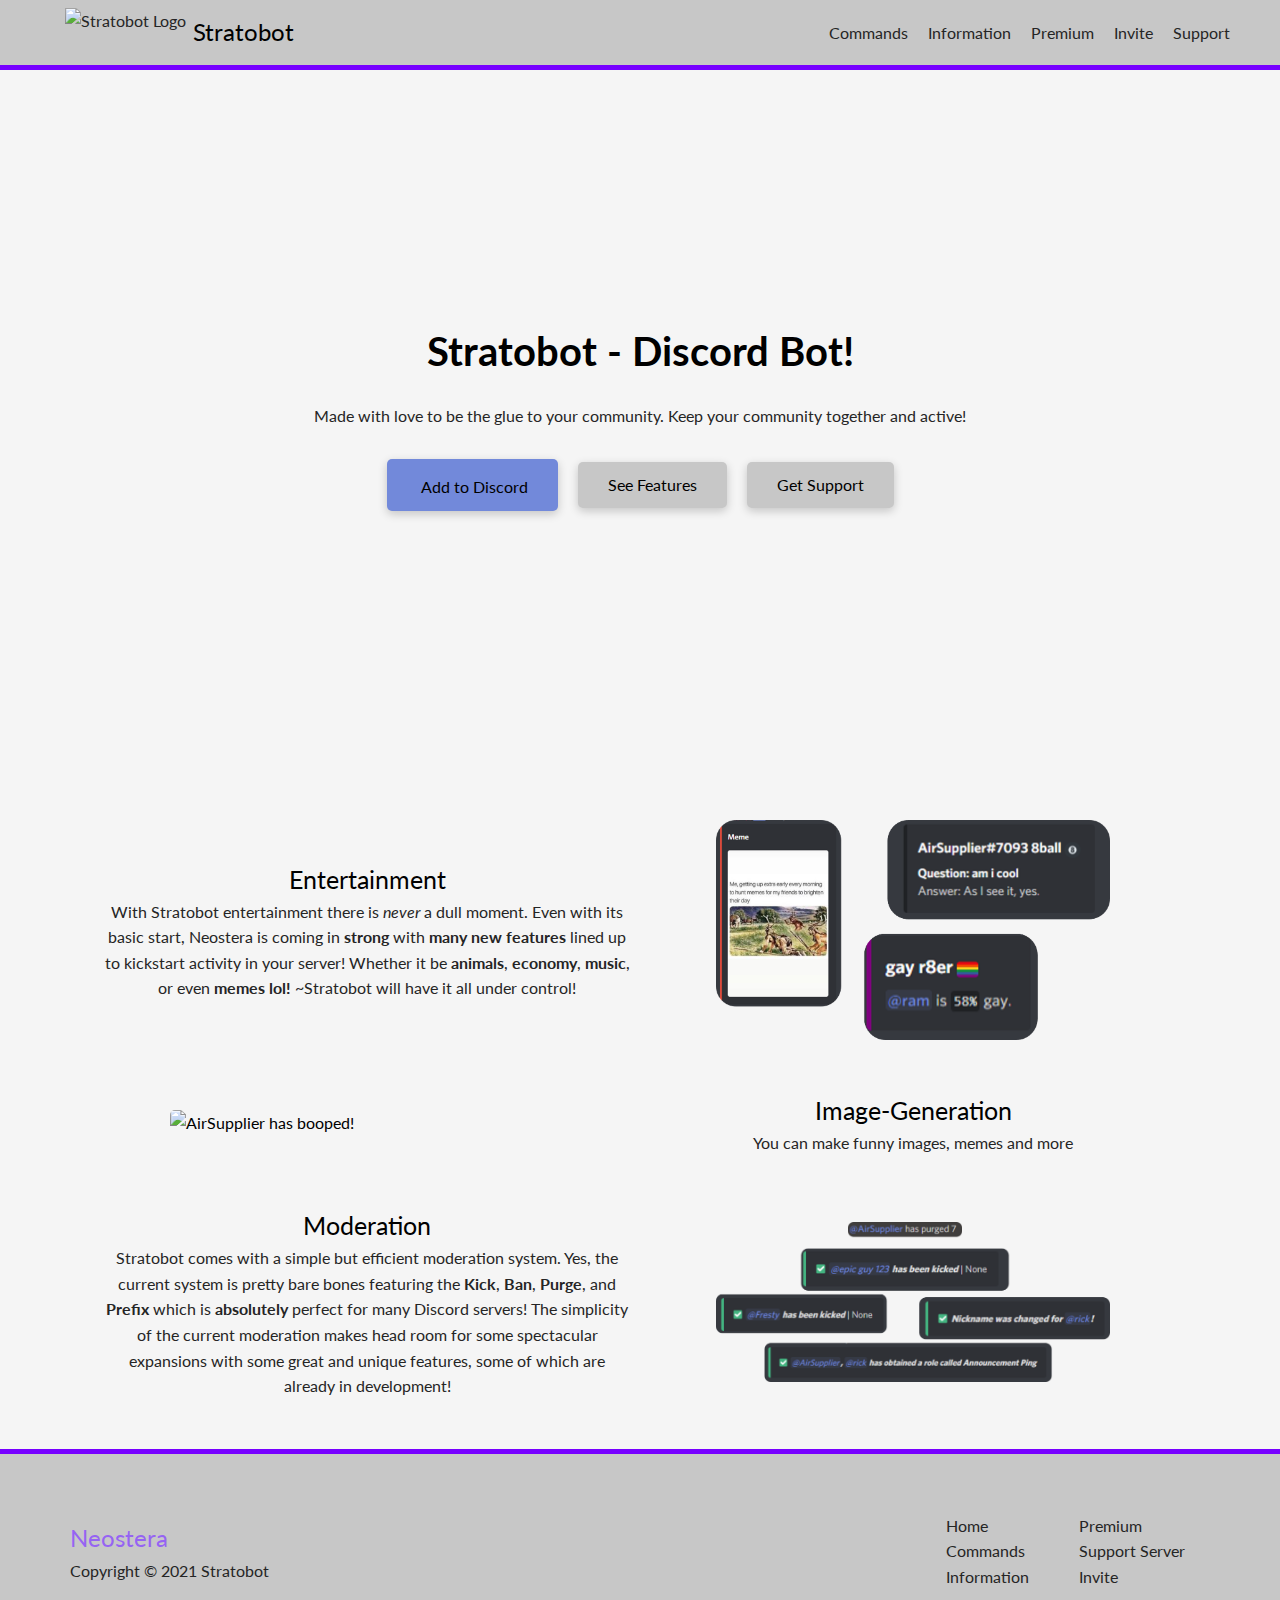
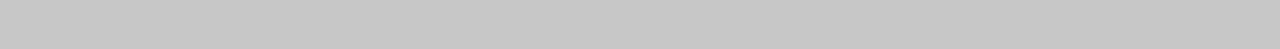
==== index.html @ 765f02e2 "Update index.html" ====
<!DOCTYPE html>
<html lang='en'>

<head>
    <meta data-n-head='ssr' charset="utf-8">
    <meta data-n-head='ssr' name="viewport" content="width=device-width, initial-scale=1.0">

    <!-- Head Information -->
    <title>stratobot - Discord Bot!</title>
    <link data-n-head='ssr' rel='icon' type='image/x-icon' href='stars/star_purple.png'>

    <!-- Styles -->
    <link type='text/css' rel='stylesheet' href='styles/utilities.css'>
    <link type='text/css' rel='stylesheet' href='styles/common.css'>
    <link type='text/css' rel='stylesheet' href='styles/index.css'>

    <!-- Font Awesome -->
    <link rel="stylesheet" href="https://cdnjs.cloudflare.com/ajax/libs/font-awesome/5.15.1/css/all.min.css"
        integrity="sha512-+4zCK9k+qNFUR5X+cKL9EIR+ZOhtIloNl9GIKS57V1MyNsYpYcUrUeQc9vNfzsWfV28IaLL3i96P9sdNyeRssA=="
        crossorigin="anonymous">

    <!-- Meta -->
    <meta data-n-head='ssr' data-hid='theme-color' name='theme-color' content='#FFF000'>
    <meta data-n-head='ssr' data-hid='og:type' name='og:type' content='website'>
    <meta data-n-head='ssr' data-hid='og:title' name='og:title' content='Stratobot - Discord Bot!'>
    <meta data-n-head='ssr' data-hid='og:url' name='og:url' content='https://stratobot.github.io'>
    <meta data-n-head='ssr' data-hid='og:image' name='og:image'
        content='https://stratobot.github.io/stars/star_purple.png'>
    <meta data-n-head='ssr' data-hid='description' name='description'
        content='Stratobot is a multi-purpose discord bot. Built with love and entertainment in mind to keep your discord members busy and active. But it does not stop there...'>
    <meta data-n-head='ssr' data-hid='og:description' name='og:description'
        content='Stratobot is a multi-purpose discord bot. Built with love and entertainment in mind to keep your discord members busy and active. But it does not stop there...'>

</head>

<body style='background-color: #f5f5f5'>
    <!-- Preloader -->

    <body class='preload'></body>

    <!-- Header -->
    <div class='navbar'>
        <div class='container full flex'>
            <a href='/' class='logo flex'>
                <img src='assets/star_purple' alt='Stratobot Logo'>
                <p class='title'>Stratobot</p>
            </a>
            <nav>
                <ul>
                    <li><a class='button' href='docs'><span>Commands</span></a></li>
                    <li><a class='button' href='info'><span>Information</span></a></li>
                    <li><a class='button' href='premium' target ="_blank"><span>Premium</span></a></li>
                    <li><a class='button' href='invite'><span>Invite</span></a></li>
                    <li><a class='button' href='support'><span>Support</span></a></li>
                </ul>
            </nav>
        </div>
    </div>

    <!-- Showcase -->
    <div class='showcase'>
        <div class='container flex'>
            <div class='showcase-text'>
                <h1>Stratobot - Discord Bot!</h1>
                <p>Made with love to be the glue to your community. Keep your community together and active!</p>
                <div class='buttons flex'>
                    <a class='button btn btn-blurple' href='invite.html'><span><i class="fab fa-discord fa-2x"></i> Add
                            to Discord</span></a>
                    <a class='button btn' href='#features'><span>See Features </span></a>
                    <a class='button btn' href='support'><span>Get Support</span></a>
                </div>
            </div>
        </div>
    </div>
    <!-- Features -->
    <div id='features' class='features'>
        <div class='container grid'>
            <div>
                <h3>Entertainment</h3>
                <p>With Stratobot entertainment there is <i>never</i> a dull moment. Even with its basic start, Neostera is
                    coming in <b>strong</b> with <b>many new features</b> lined up to kickstart activity in your server! Whether it be
                    <b>animals</b>, <b>economy</b>, <b>music</b>, or even <b>memes lol!</b> ~Stratobot will have it all under control!</p>
            </div>
            <img src='assets/entertainment.png' alt='e'>
        </div>
    </div>

    <div class='features'>
        <div class='container grid'>
            <img class='desktop' src='assets/imagegeneration.png' alt='AirSupplier has booped!'>
            <div>
                <h3>Image-Generation</h3>
                <p>You can make funny images, memes and more</p>
            </div>
            <img class='mobile' src='assets/imagegeneration.png' alt='AirSupplier has booped!'>
        </div>
    </div>

    <div class='features'>
        <div class='container grid'>
            <div>
                <h3>Moderation</h3>
                <p>Stratobot comes with a simple but efficient moderation system. Yes, the current system is pretty bare
                    bones featuring the <b>Kick</b>, <b>Ban</b>, <b>Purge</b>, and <b>Prefix</b> which is <b>absolutely</b> perfect for many Discord servers!
                    The simplicity of the current moderation makes head room for some spectacular expansions with some great and
                    unique features, some of which are already in development!</p>
            </div>
            <img src='assets/moderation.png' alt='some epic moderation commands'>
        </div>
    </div>

    <!-- Footer -->
    <div class='footer'>
        <div class='container full grid'>
            <div class='branding'>
                <h4>Neostera</h4>
                <p>Copyright &copy; 2021 Stratobot</p>
            </div>
            <div class='flex'>
                <div class='footernav'>
                    <ul>
                        <li><a class='button' href='/'><span>Home</span></a></li>
                        <li><a class='button' href='docs'><span>Commands</span></a></li>
                        <li><a class='button' href='info'><span>Information</span></a></li>
                    </ul>
                </div>
                <div class='footernav'>
                    <ul>
                        <li><a class='button' href='premium' target ="_blank"><span>Premium</span></a></li>
                        <li><a class='button' href='support'><span>Support Server</span></a></li>
                        <li><a class='button' href='invite'><span>Invite</span></a></li>
                    </ul>
                </div>
            </div>
        </div>
    </div>
    <!-- Scripts -->
    <script>$(window).load(function () { 'body'.removeClass('.preload'); });</script>
</body>

</html>
---- styles/utilities.css ----
/* Text */
ul,
li {
	list-style-type: none;
}

a,
p {
	text-decoration: none;
	color: var(--grey-text);
}

pre {
	background: #26292e;
	padding: 1px 5px;
	margin: 0 5px;
	border-radius: 5px;
	color: #f75f54;
	border: #000000 1px solid;
	font-family: 'Courier New', monospace;
	white-space: pre-wrap;
}

/* Scroll Bar */
::-webkit-scrollbar {
	width: 12px;
	height: 8px;
	border: 2px solid transparent;
	background-clip: padding-box;
	-webkit-border-radius: 100px;
	background-color: rgba(0, 0, 0, 0.1);
}

::-webkit-scrollbar-corner {
	background-color: transparent;
}

::-webkit-scrollbar-track {
	border: 3px solid transparent;
}

::-webkit-scrollbar-thumb {
	width: 10px;
	background: #202024;
	background-clip: padding-box;
	-webkit-border-radius: 100px;
	border: 2px solid transparent;
}

::-webkit-scrollbar-thumb:hover {
	width: 10px;
	background: #19191c;
	background-clip: padding-box;
	-webkit-border-radius: 100px;
	border: 2px solid transparent;
}

/* Containers */
.container {
	max-width: 90%;
	margin: 0 auto;
	overflow: auto;
	padding: 0 40px;
}

.full {
	max-width: 100%;
}

/* Grid */
.grid {
	height: 100%;
	display: grid;
	grid-gap: 20px;
	align-items: center;
	justify-content: center;
	grid-template-columns: repeat(2, 1fr);
}

grid-5 {
	grid-template-columns: repeat(5, 1fr);
}

/* Flex */
.flex {
	display: flex;
	justify-content: center;
	align-items: center;
	height: 100%;
}

/* Cards */
.card {
	background-color: var(--secondary-color);
	border-radius: 10px;
	box-shadow: 0 3px 10px rgba(0, 0, 0, 0.2);
	padding: 20px;
	margin: 10px;
	width: auto;
}
---- styles/common.css ----
/* Imports */
@import url('https://fonts.googleapis.com/css2?family=Lato&display=swap');

/* Body */
:root {
    --primary-color: #ececec;
	--secondary-color: #c7c7c7;
	--grey-text: #252525;
    --error-color: #ff0000;
    --purple: #7700ff;
    --light-purple: #9663f3 ;
}

* {
    font-family: 'Lato', sans-serif;
    box-sizing: border-box;
    padding: 0px;
    margin: 0px;
}

html {
    scroll-behavior: smooth;
    max-width: 100%;
    overflow-x: hidden;
}

body {
    background-color: var(--primary-color);
    line-height: 1.6;
    color: #000000;
    max-width: 100%;
    overflow-x: hidden;
}

/* Buttons */
.btn {
    border: none;
    margin: 10px;
    color: #000000;
    cursor: pointer;
    font-size: 16px;
    padding: 10px 30px;
    border-radius: 5px;
    display: inline-block;
    background-color: var(--secondary-color);
    box-shadow: 0 3px 10px rgba(0, 0, 0, 0.2);
    transition: all 0.5s;
}

.btn-blurple {
    background-color: #7289DA;
}

.btn i {
    top: 3px;
    font-size: 125%;
    margin: 0 4px 0 0;
    position: relative;
}

/* Nav Bar */
.navbar {
    color: #000000;
    height: 70px;
    font-weight: 400;
    background-color: var(--secondary-color);
    border-bottom: var(--purple) 5px solid;
}

.navbar ul {
    display: flex;
}

.navbar a {
    color: var(--grey-text);
    padding: 10px;
    margin: 0;
    padding: 0 10px;
}

.navbar a:hover {
    color: #000000;
}

.navbar .currentPage,
.navbar .currentPage:hover {
    color: var(--light-purple);
}

.navbar .flex {
    justify-content: space-between;
} 

.navbar .logo {
    margin: 0 10px;
}

.navbar .logo img {
    height: 75%;
    margin: auto 5px;
}

.navbar .logo p {
    font-weight: 400;
    font-size: 1.5rem;
    padding: 0 2px;
    color: #000000;
}

/* Footer */
.footer {
    border-top: var(--purple) 5px solid;
    padding: 30px;
    height: 200px;
    background-color: var(--secondary-color);
}

.footer h4 {
    color: var(--light-purple);
    font-weight: 400;
    font-size: 1.5rem;
}

.footer .flex {
    justify-content: flex-end;
}

.footer .footernav {
    margin: 0 25px;
}

.footernav a:hover {
    color: #000000;
}

/* Animations */
.button span {
    cursor: pointer;
    display: inline-block;
    position: relative;
    transition: 0.5s
}

.button span:after {
    font-size: 25px;
    content: '\00bb';
    position: absolute;
    opacity: 0;
    top: -10px;
    right: -20px;
    transition: 0.5s;
}

.button:hover span {
    padding-right: 25px;
}

.button:hover span:after {
    opacity: 1;
    right: 0;
}

/* Responsive */
@media (max-width: 768px) {
    .navbar {
        height: auto;
        font-size: 1.05rem;
    }
    
    .navbar ul {
        margin: 0 0 15px 0;
    }
    
    .navbar .flex {
        flex-direction: column;
    }
    
    .navbar .logo {
        margin: 10px 0 5px 0;
        flex-direction: row;
    }
    
    .navbar .logo p {
        font-size: 1.5rem;
    }
    
    .navbar .logo img {
        height: 50px;
    }
}

@media (max-width: 450px) {
    .navbar {
        justify-content: center;
        width: 100%;
        height: auto;
        font-size: 1rem;
    }
    
    .navbar .logo:active ul{
        display: block;
    }
    
    .navbar ul {
        margin: 0 0 15px 0;
    }
    
    .navbar .flex {
        flex-direction: column;
    }
    
    .navbar ul {
        flex-direction: column;
        align-items: center;
    }
    
    .navbar li {
        margin: 5px 0;
        font-size: 1rem;
    }
    
    .navbar .logo {
        margin: 10px 0 5px 0;
        flex-direction: row;
    }
    
    .navbar .logo p {
        font-size: 1.5rem;
    }
    
    .navbar .logo img {
        height: 50px;
    }
    
    .footer {
        height: auto;
    }
    
    .footer .branding p,
    .footer .branding h4 {
        text-align: center;
    }
    
    .footer .grid {
        grid-template-columns: 1fr;
		grid-template-rows: 1fr; 
    }
    
    .footer .flex {
        width: 100%;
        flex-direction: column;
    }
    
    .footer .flex ul {
        text-align: center;;=
    }
    
    .footer li {
        margin: 5px 0;
    }
}
---- styles/index.css ----
/* Showcase */
.showcase {
	height: 700px;
	position: relative;
}

.showcase h1 {
	font-size: 40px;
	position: center;
	text-align: center;
}

.showcase p {
	margin: 20px 0;
	text-align: center;
}

.showcase .flex {
	overflow: visible;
	justify-content: center;
}

/* Panels */
.features {
	height: auto 500px;
	margin: 50px 0;
}

.features h3 {
	text-align: center;
	font-size: 25px;
	font-weight: 400;
}

.features p {
	text-align: center;
}

.features img {
	border-radius: 5px;
	justify-self: center;
	width: 75%;
}

.mobile {
	display: none;
}

/* Tablet Responsive */
@media (max-width: 768px) {
	.features img {
		width: 100%;
	}
}

@media (max-width: 450px) {
	.showcase {
		height: 450px;
	}

	.showcase .buttons {
		flex-direction: column;
	}

	.showcase h1 {
		font-size: 25px;
	}

	.showcase p {
		font-size: 14px;
	}

	.showcase a {
		width: 100%;
		text-align: center;
	}

	.features .grid {
		grid-template-columns: 1fr;
		grid-template-rows: 1fr;
	}

	.desktop {
		display: none;
	}

	.mobile {
		display: block;
	}
}
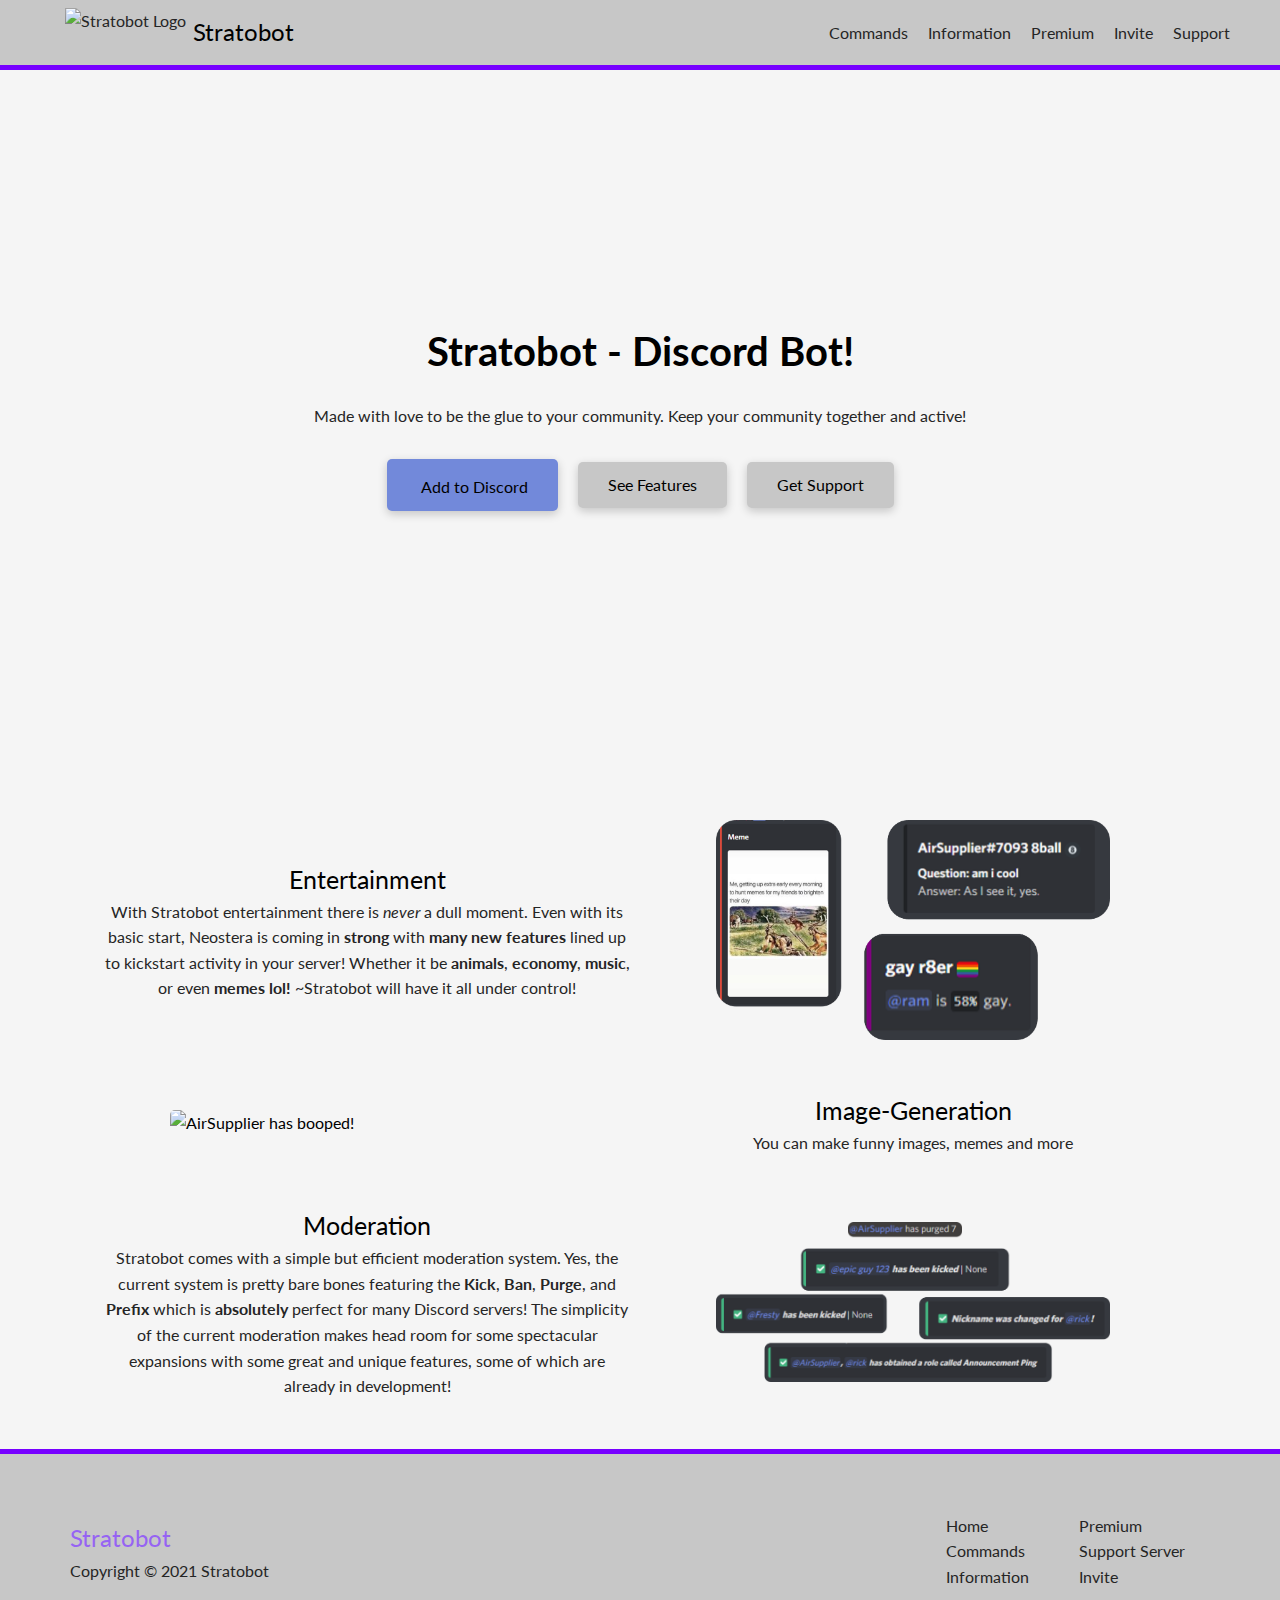
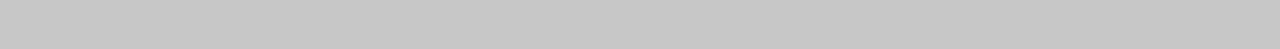
==== commit 66fecac0: "Update index.html" ====
--- a/index.html
+++ b/index.html
@@ -113,7 +113,7 @@
     <div class='footer'>
         <div class='container full grid'>
             <div class='branding'>
-                <h4>Neostera</h4>
+                <h4>Stratobot</h4>
                 <p>Copyright &copy; 2021 Stratobot</p>
             </div>
             <div class='flex'>
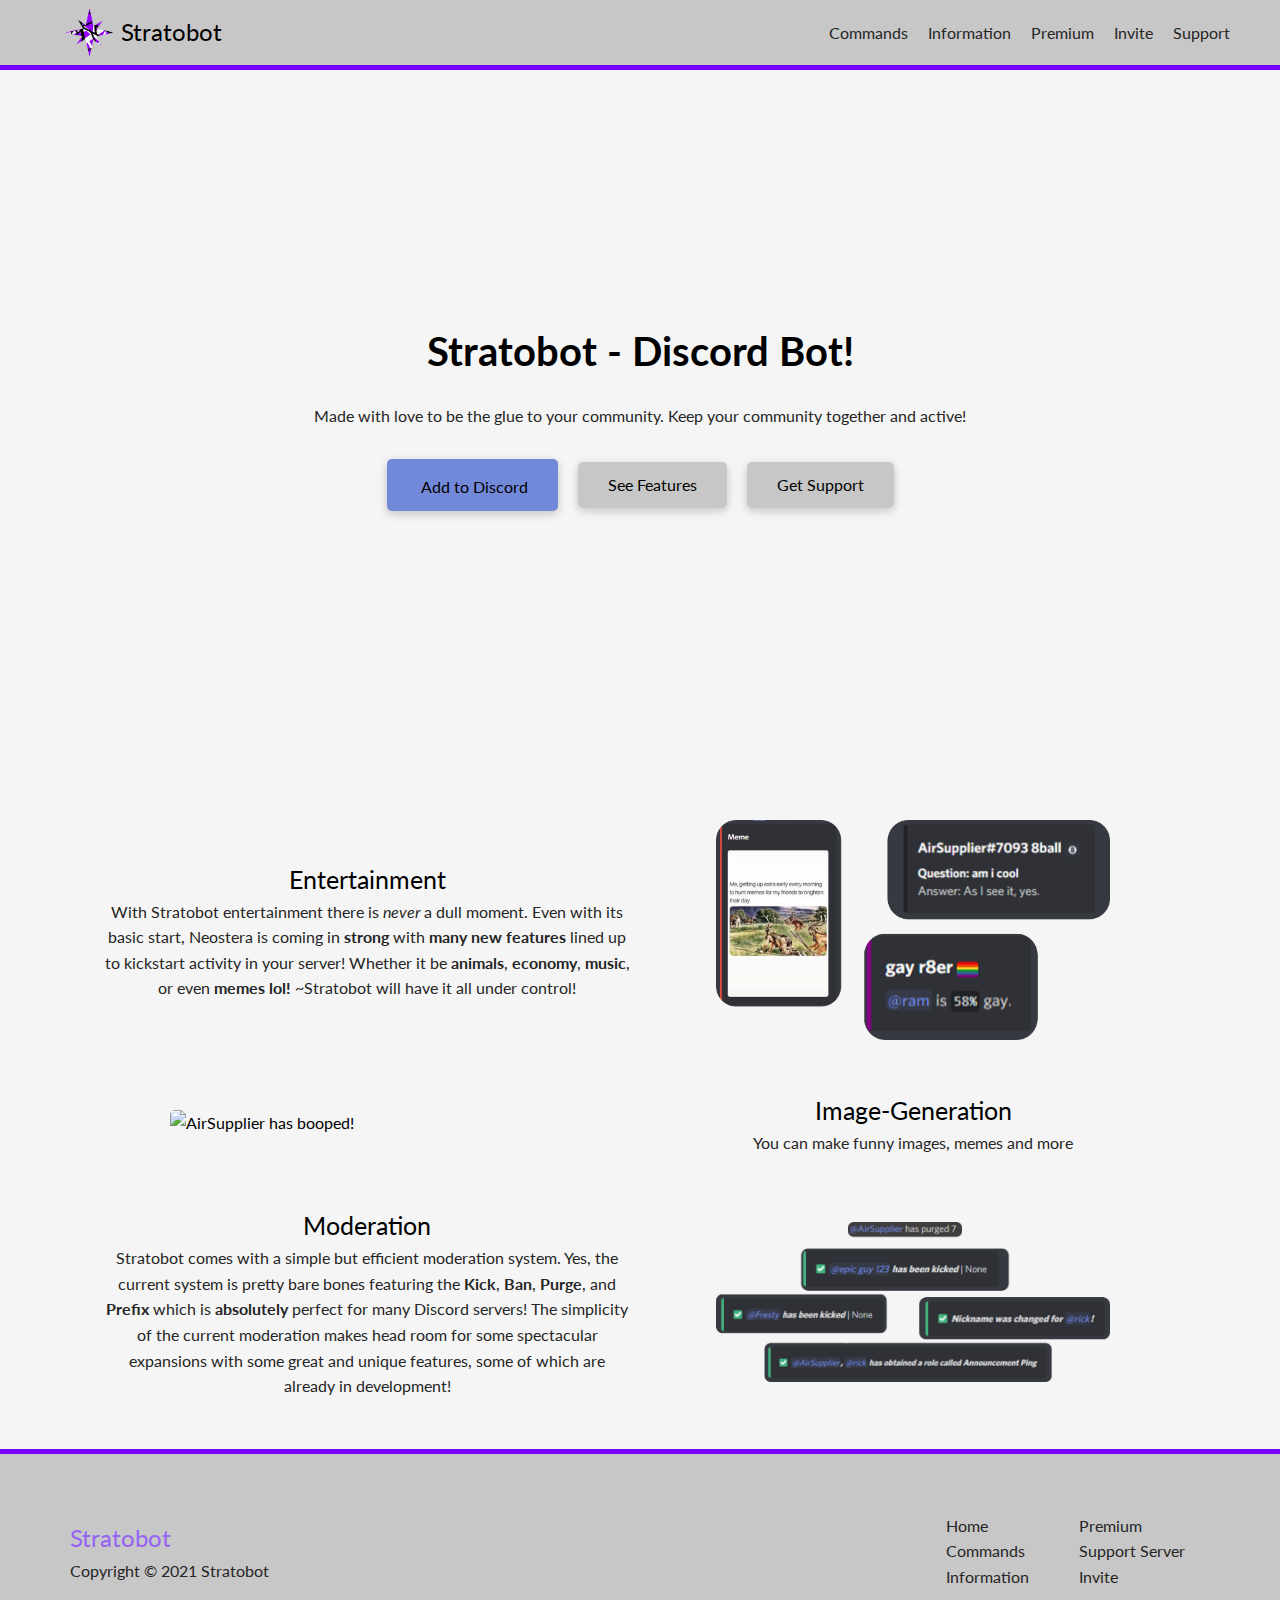
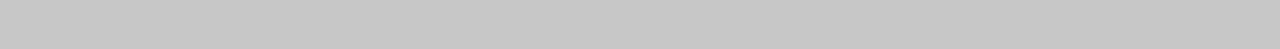
==== commit 5baaed04: "Update index.html" ====
--- a/index.html
+++ b/index.html
@@ -42,7 +42,7 @@
     <div class='navbar'>
         <div class='container full flex'>
             <a href='/' class='logo flex'>
-                <img src='assets/star_purple' alt='Stratobot Logo'>
+                <img src='stars/star_purple.png' alt='Stratobot Logo'>
                 <p class='title'>Stratobot</p>
             </a>
             <nav>
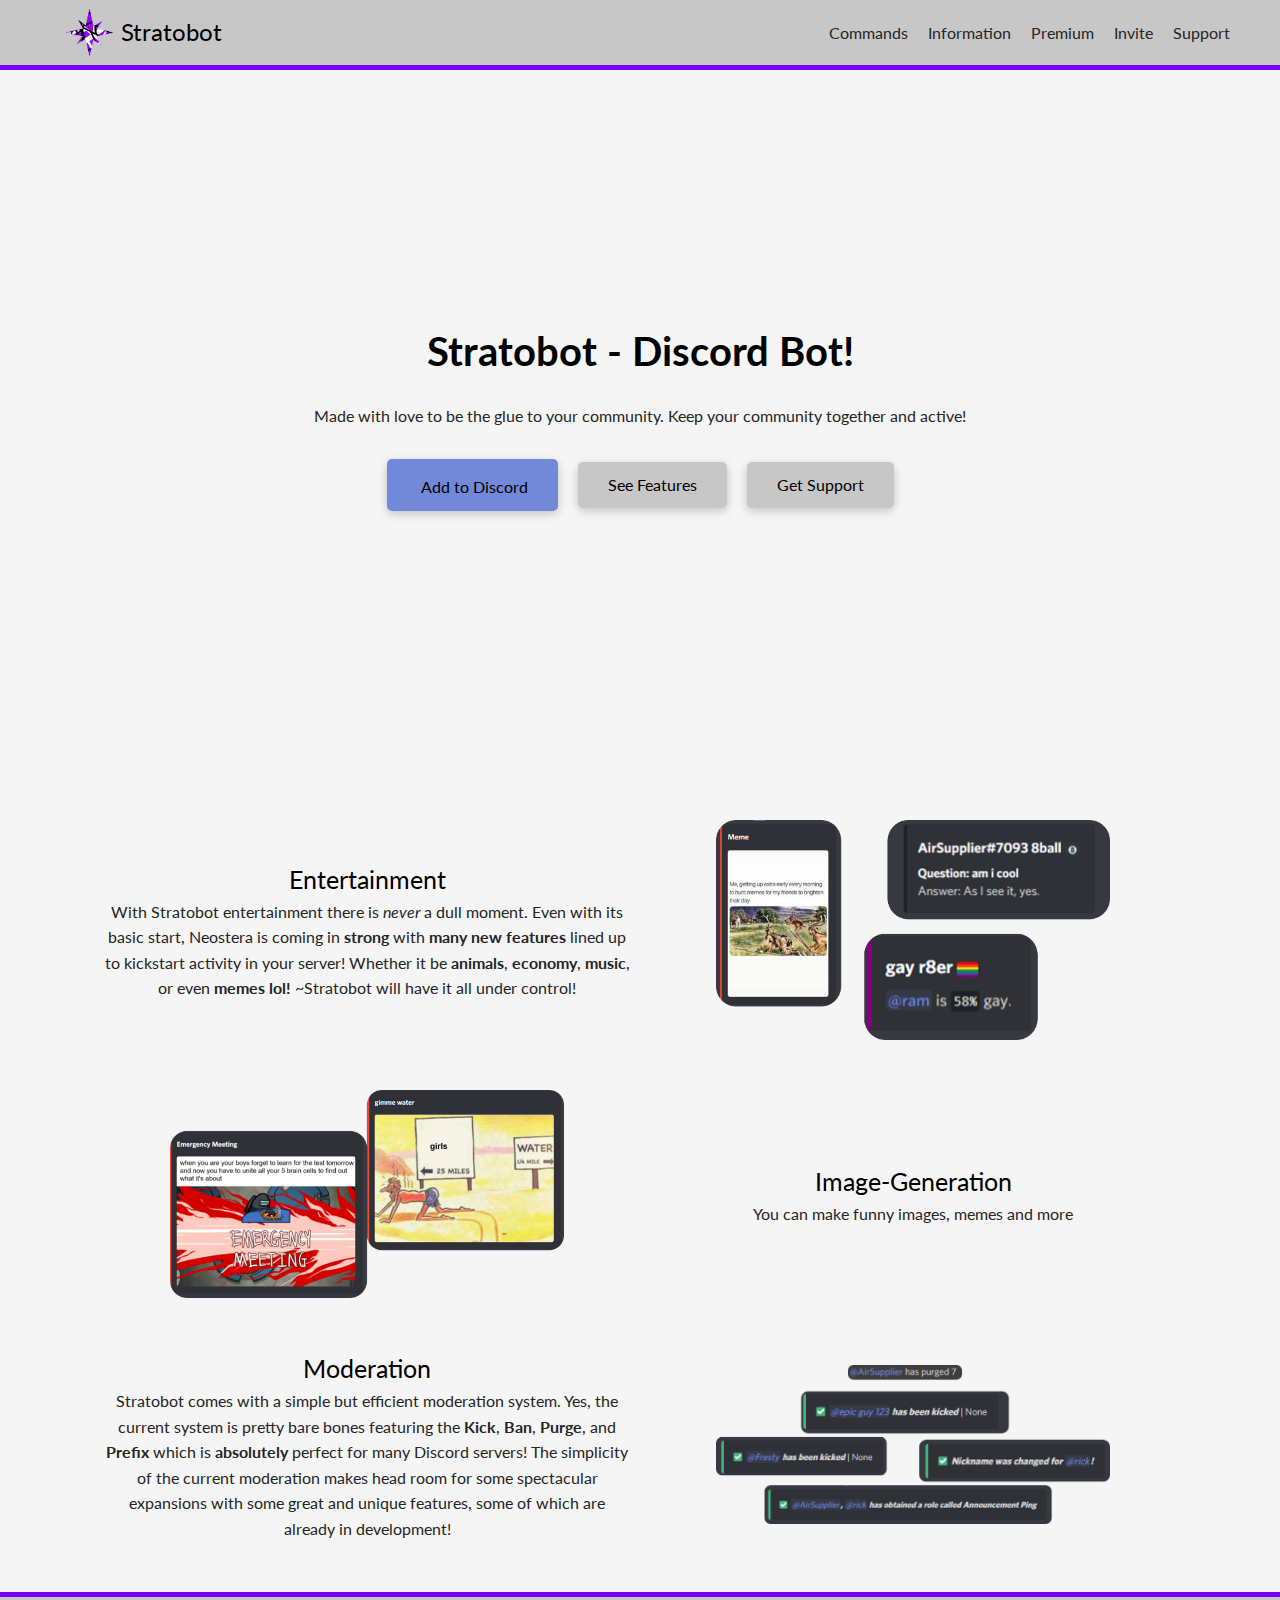
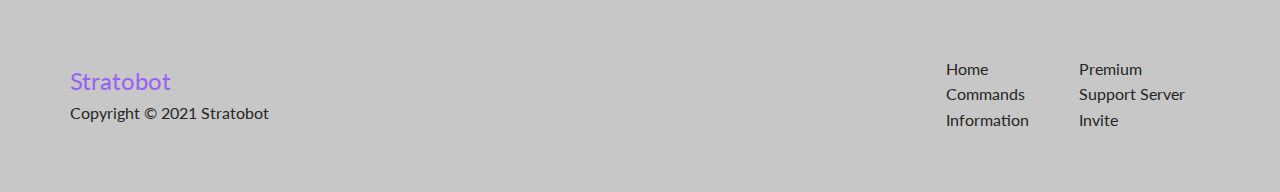
==== commit 02bfb8fe: "Update index.html" ====
--- a/index.html
+++ b/index.html
@@ -87,12 +87,12 @@
 
     <div class='features'>
         <div class='container grid'>
-            <img class='desktop' src='assets/imagegeneration.png' alt='AirSupplier has booped!'>
+            <img class='desktop' src='assets/imggeneration.png' alt='AirSupplier has booped!'>
             <div>
                 <h3>Image-Generation</h3>
                 <p>You can make funny images, memes and more</p>
             </div>
-            <img class='mobile' src='assets/imagegeneration.png' alt='AirSupplier has booped!'>
+            <img class='mobile' src='assets/imggeneration.png' alt='AirSupplier has booped!'>
         </div>
     </div>
 
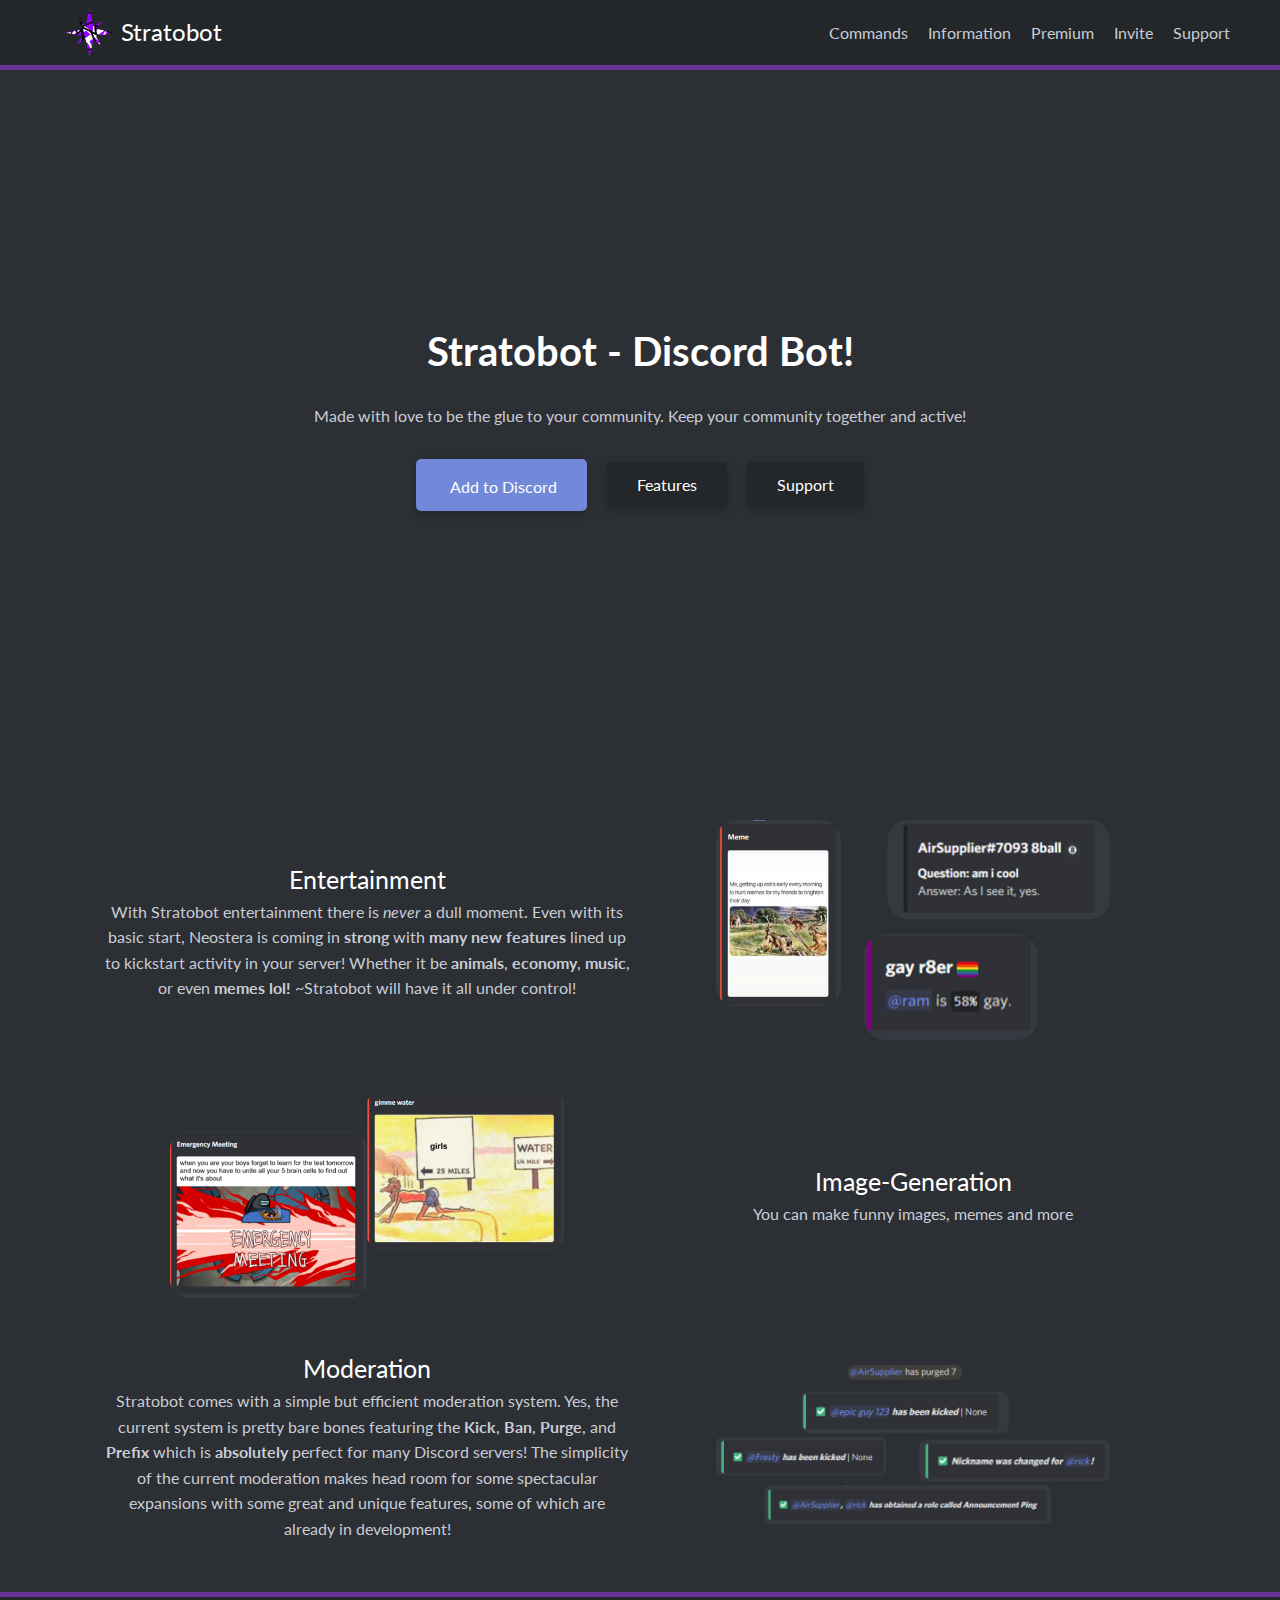
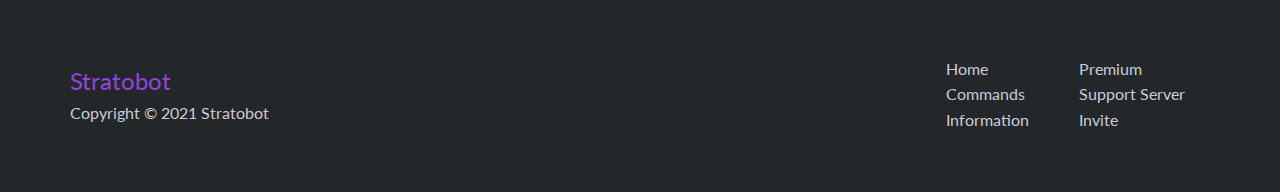
==== commit 494901be: "Add files via upload" ====
--- a/index.html
+++ b/index.html
@@ -6,7 +6,7 @@
     <meta data-n-head='ssr' name="viewport" content="width=device-width, initial-scale=1.0">
 
     <!-- Head Information -->
-    <title>stratobot - Discord Bot!</title>
+    <title>Stratobot</title>
     <link data-n-head='ssr' rel='icon' type='image/x-icon' href='stars/star_purple.png'>
 
     <!-- Styles -->
@@ -33,7 +33,7 @@
 
 </head>
 
-<body style='background-color: #f5f5f5'>
+<body style='background-color: #2C2F33'>
     <!-- Preloader -->
 
     <body class='preload'></body>
@@ -66,8 +66,8 @@
                 <div class='buttons flex'>
                     <a class='button btn btn-blurple' href='invite.html'><span><i class="fab fa-discord fa-2x"></i> Add
                             to Discord</span></a>
-                    <a class='button btn' href='#features'><span>See Features </span></a>
-                    <a class='button btn' href='support'><span>Get Support</span></a>
+                    <a class='button btn' href='#features'><span>Features</span></a>
+                    <a class='button btn' href='support'><span>Support</span></a>
                 </div>
             </div>
         </div>
--- a/styles/utilities.css
+++ b/styles/utilities.css
@@ -11,7 +11,7 @@
 }
 
 pre {
-	background: #26292e;
+	background: #2C2F33;
 	padding: 1px 5px;
 	margin: 0 5px;
 	border-radius: 5px;
@@ -41,7 +41,7 @@
 
 ::-webkit-scrollbar-thumb {
 	width: 10px;
-	background: #202024;
+	background: #2C2F33;
 	background-clip: padding-box;
 	-webkit-border-radius: 100px;
 	border: 2px solid transparent;
@@ -97,4 +97,4 @@
 	padding: 20px;
 	margin: 10px;
 	width: auto;
-}
+}--- a/styles/common.css
+++ b/styles/common.css
@@ -3,12 +3,12 @@
 
 /* Body */
 :root {
-    --primary-color: #ececec;
-	--secondary-color: #c7c7c7;
-	--grey-text: #252525;
-    --error-color: #ff0000;
-    --purple: #7700ff;
-    --light-purple: #9663f3 ;
+    --primary-color: #2C2F33;
+	--secondary-color: #23272A;
+	--grey-text: #c9ccd6;
+    --error-color: #fc4747;
+    --purple: #663399;
+    --light-purple: #8f45d9;
 }
 
 * {
@@ -27,7 +27,7 @@
 body {
     background-color: var(--primary-color);
     line-height: 1.6;
-    color: #000000;
+    color: #ffffff;
     max-width: 100%;
     overflow-x: hidden;
 }
@@ -36,7 +36,7 @@
 .btn {
     border: none;
     margin: 10px;
-    color: #000000;
+    color: #ffffff;
     cursor: pointer;
     font-size: 16px;
     padding: 10px 30px;
@@ -60,7 +60,7 @@
 
 /* Nav Bar */
 .navbar {
-    color: #000000;
+    color: #ffffff;
     height: 70px;
     font-weight: 400;
     background-color: var(--secondary-color);
@@ -79,7 +79,7 @@
 }
 
 .navbar a:hover {
-    color: #000000;
+    color: #ffffff;
 }
 
 .navbar .currentPage,
@@ -104,7 +104,7 @@
     font-weight: 400;
     font-size: 1.5rem;
     padding: 0 2px;
-    color: #000000;
+    color: #ffffff;
 }
 
 /* Footer */
@@ -130,7 +130,7 @@
 }
 
 .footernav a:hover {
-    color: #000000;
+    color: #ffffff;
 }
 
 /* Animations */
@@ -252,10 +252,10 @@
     }
     
     .footer .flex ul {
-        text-align: center;;=
+        text-align: center;;
     }
     
     .footer li {
         margin: 5px 0;
     }
-}
+}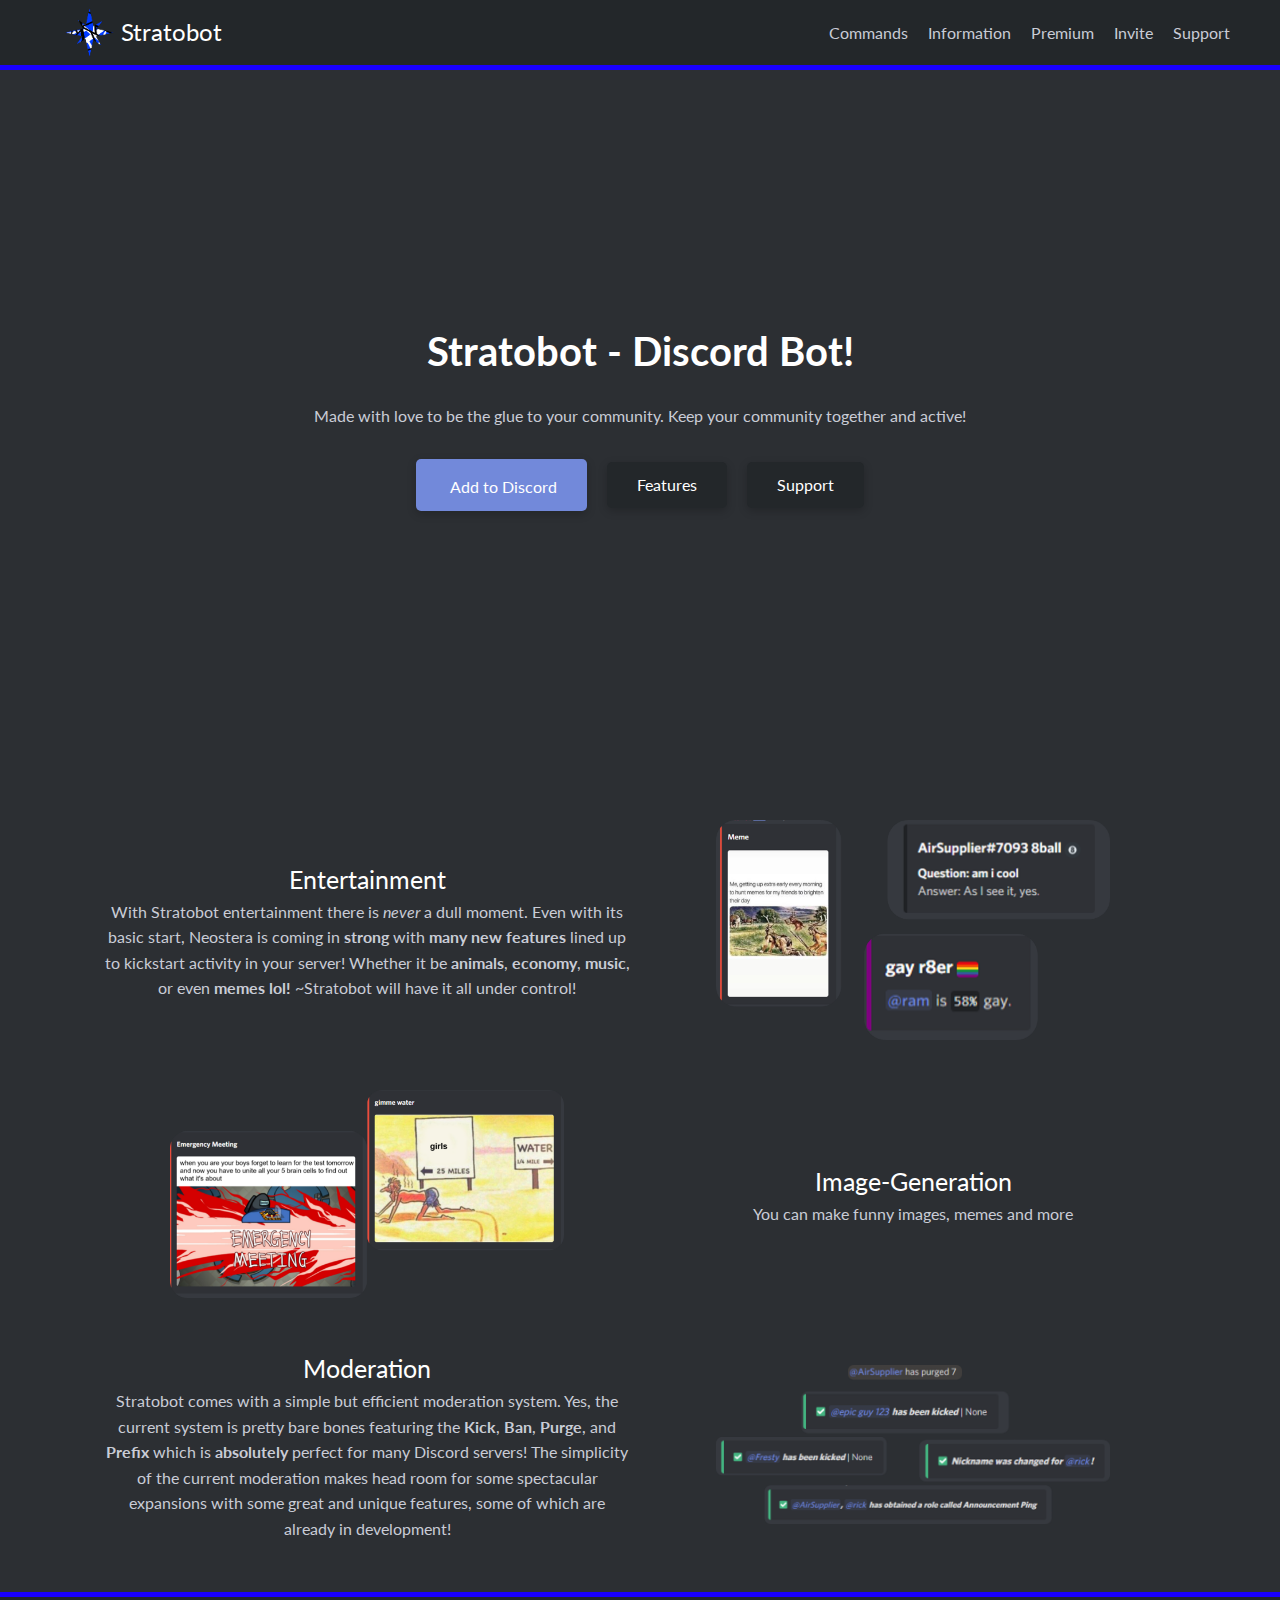
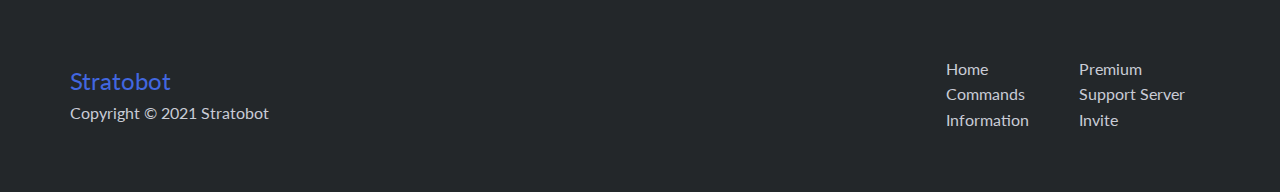
==== commit b72bb2af: "Update index.html" ====
--- a/index.html
+++ b/index.html
@@ -7,7 +7,7 @@
 
     <!-- Head Information -->
     <title>Stratobot</title>
-    <link data-n-head='ssr' rel='icon' type='image/x-icon' href='stars/star_purple.png'>
+    <link data-n-head='ssr' rel='icon' type='image/x-icon' href='stars/star_blue.png'>
 
     <!-- Styles -->
     <link type='text/css' rel='stylesheet' href='styles/utilities.css'>
@@ -25,7 +25,7 @@
     <meta data-n-head='ssr' data-hid='og:title' name='og:title' content='Stratobot - Discord Bot!'>
     <meta data-n-head='ssr' data-hid='og:url' name='og:url' content='https://stratobot.github.io'>
     <meta data-n-head='ssr' data-hid='og:image' name='og:image'
-        content='https://stratobot.github.io/stars/star_purple.png'>
+        content='https://stratobot.github.io/stars/star_blue.png'>
     <meta data-n-head='ssr' data-hid='description' name='description'
         content='Stratobot is a multi-purpose discord bot. Built with love and entertainment in mind to keep your discord members busy and active. But it does not stop there...'>
     <meta data-n-head='ssr' data-hid='og:description' name='og:description'
@@ -42,7 +42,7 @@
     <div class='navbar'>
         <div class='container full flex'>
             <a href='/' class='logo flex'>
-                <img src='stars/star_purple.png' alt='Stratobot Logo'>
+                <img src='stars/star_blue.png' alt='Stratobot Logo'>
                 <p class='title'>Stratobot</p>
             </a>
             <nav>
--- a/styles/common.css
+++ b/styles/common.css
@@ -7,8 +7,8 @@
 	--secondary-color: #23272A;
 	--grey-text: #c9ccd6;
     --error-color: #fc4747;
-    --purple: #663399;
-    --light-purple: #8f45d9;
+    --purple: #1900ff;
+    --light-purple: #4267e0;
 }
 
 * {
@@ -258,4 +258,4 @@
     .footer li {
         margin: 5px 0;
     }
-}+}
